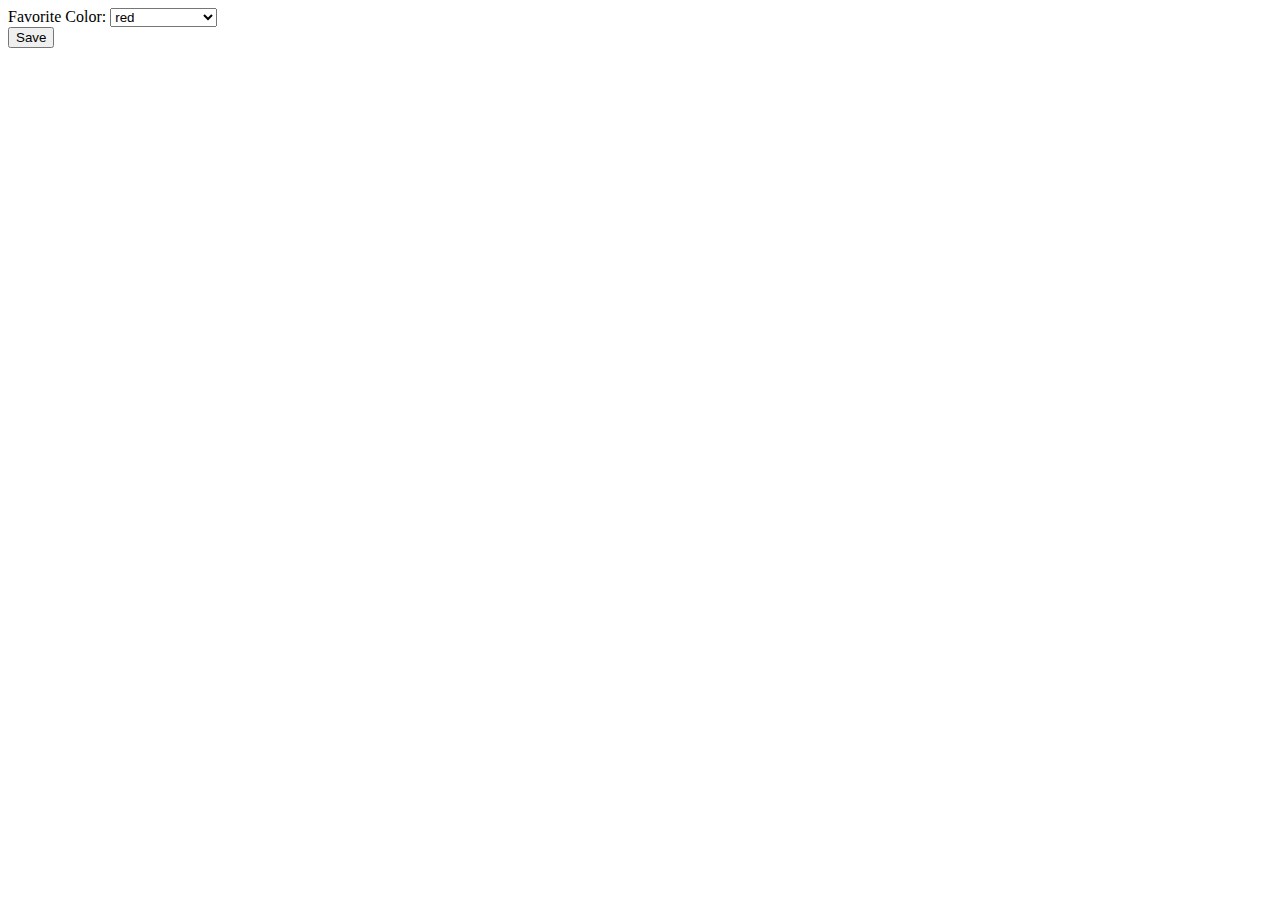
==== options.html @ 0485d7fa "Update" ====
<!DOCTYPE html>
<html lang="en">
<head>
    <meta charset="UTF-8">
    <title>Title</title>
</head>
<body>
Favorite Color:
<select id="color">
    <option value="0">red</option>
    <option value="1">pink</option>
    <option value="2">purple</option>
    <option value="3">demo</option>
    <option value="4">indigo</option>
    <option value="5">blue</option>
    <option value="6">lightBlue
    <option value="7">cyan</option>
    <option value="8">teal</option>
    <option value="9">green (official)</option>
    <option value="10">lightGreen
    <option value="11">lime</option>
    <option value="12">yellow</option>
    <option value="13">amber</option>
    <option value="14">orange</option>
    <option value="15">deepOrange
    <option value="16">brown</option>
    <option value="17">gray</option>
    <option value="18">blueGray</option>
    <option value="19">black</option>
</select>
<br>
<button id="button">Save</button>
<div id="status"></div>
<script src="options.js"></script>
</body>
</html>
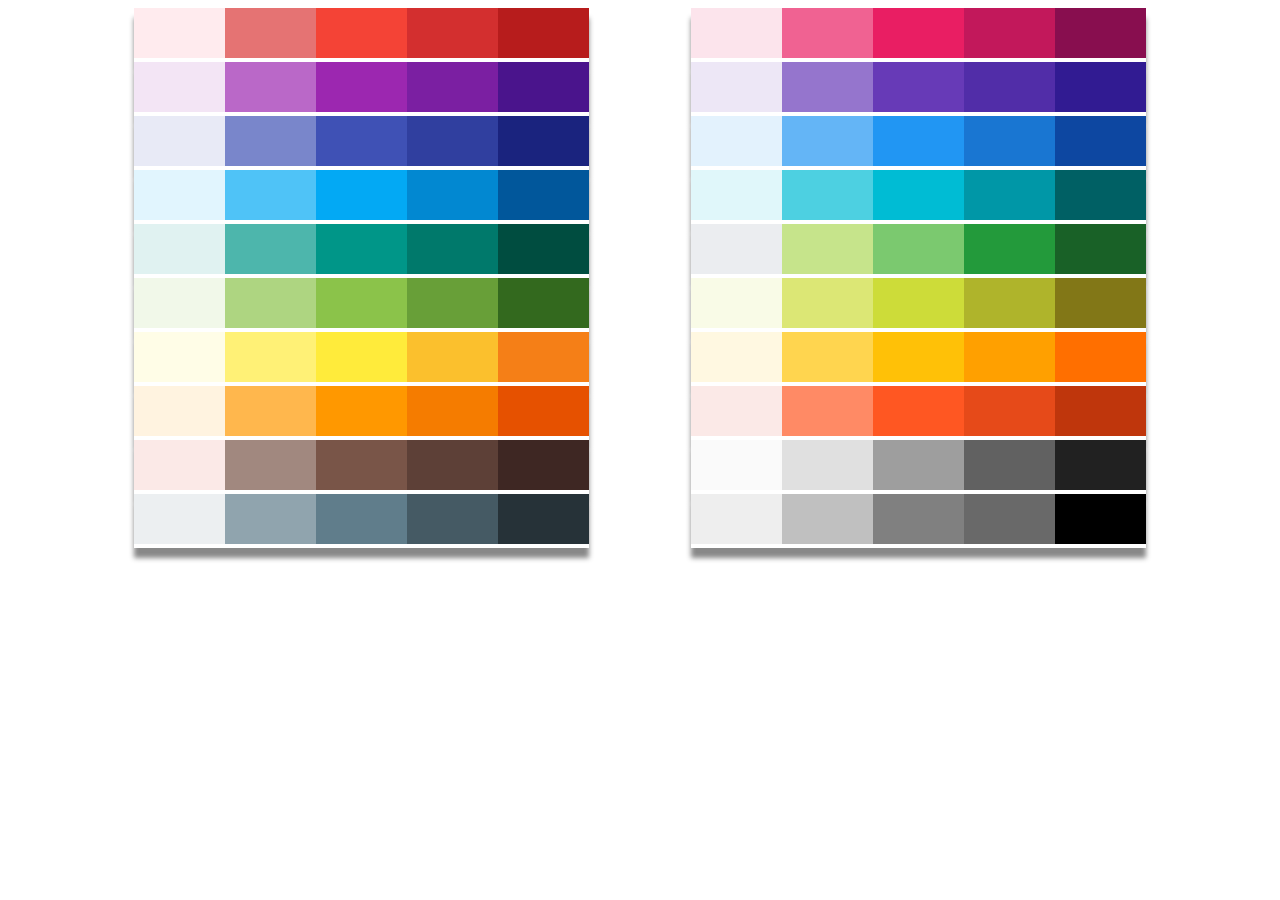
==== commit 58a78ad4: "Update" ====
--- a/options.html
+++ b/options.html
@@ -2,35 +2,148 @@
 <html lang="en">
 <head>
     <meta charset="UTF-8">
-    <title>Title</title>
+    <title>options</title>
+    <style>
+        span {
+            display: inline-block;
+            width: 20%;
+            height: 50px;
+        }
+
+        .clear {
+            clear: both;
+        }
+
+        #container {
+            width: 80%;
+            margin: auto;
+        }
+
+        .left,
+        .right {
+            width: 45%;
+            height: 35%;
+            box-shadow: 0 10px 5px #888;
+        }
+
+        .left:hover,
+        .right:hover {
+            cursor: pointer;
+        }
+
+        .left {
+            float: left;
+        }
+
+        .right {
+            float: right;
+        }
+    </style>
 </head>
 <body>
-Favorite Color:
-<select id="color">
-    <option value="0">red</option>
-    <option value="1">pink</option>
-    <option value="2">purple</option>
-    <option value="3">demo</option>
-    <option value="4">indigo</option>
-    <option value="5">blue</option>
-    <option value="6">lightBlue
-    <option value="7">cyan</option>
-    <option value="8">teal</option>
-    <option value="9">green (official)</option>
-    <option value="10">lightGreen
-    <option value="11">lime</option>
-    <option value="12">yellow</option>
-    <option value="13">amber</option>
-    <option value="14">orange</option>
-    <option value="15">deepOrange
-    <option value="16">brown</option>
-    <option value="17">gray</option>
-    <option value="18">blueGray</option>
-    <option value="19">black</option>
-</select>
-<br>
-<button id="button">Save</button>
-<div id="status"></div>
+<div id="container">
+    <div id="1" class="left" title="red">
+        <span style="background:#ffebee"></span><span style="background:#e57373"></span><span
+            style="background:#f44336"></span><span style="background:#d32f2f"></span><span
+            style="background:#b71c1c"></span>
+    </div>
+    <div id="2" class="right" title="pink">
+        <span style="background:#fce4ec"></span><span style="background:#f06292"></span><span
+            style="background:#e91e63"></span><span style="background:#c2185b"></span><span
+            style="background:#880e4f"></span>
+    </div>
+    <div id="3" class="left" title="purple">
+        <span style="background:#f3e5f5"></span><span style="background:#ba68c8"></span><span
+            style="background:#9c27b0"></span><span style="background:#7b1fa2"></span><span
+            style="background:#4a148c"></span>
+    </div>
+    <div id="4" class="right" title="deepPurple">
+        <span style="background:#ede7f6"></span><span style="background:#9575cd"></span><span
+            style="background:#673ab7"></span><span style="background:#512da8"></span><span
+            style="background:#311b92"></span>
+    </div>
+    <div id="5" class="left" title="indigo">
+        <span style="background:#e8eaf6"></span><span style="background:#7986cb"></span><span
+            style="background:#3f51b5"></span><span style="background:#303f9f"></span><span
+            style="background:#1a237e"></span>
+    </div>
+    <div id="6" class="right" title="blue">
+        <span style="background:#e3f2fd"></span><span style="background:#64b5f6"></span><span
+            style="background:#2196f3"></span><span style="background:#1976d2"></span><span
+            style="background:#0d47a1"></span>
+    </div>
+    <div id="7" class="left" title="lightBlue">
+        <span style="background:#e1f5fe"></span><span style="background:#4fc3f7"></span><span
+            style="background:#03a9f4"></span><span style="background:#0288d1"></span><span
+            style="background:#01579B"></span>
+    </div>
+    <div id="8" class="right" title="cyan">
+        <span style="background:#e0f7fa"></span><span style="background:#4dd0e1"></span><span
+            style="background:#00bcd4"></span><span style="background:#0097a7"></span><span
+            style="background:#006064"></span>
+    </div>
+    <div id="9" class="left" title="teal">
+        <span style="background:#e0f2f1"></span><span style="background:#4db6ac"></span><span
+            style="background:#009688"></span><span style="background:#00796b"></span><span
+            style="background:#004d40"></span>
+    </div>
+    <div id="10" class="right" title="green (official)">
+        <span style="background:#ebedf0"></span><span style="background:#c6e48b"></span><span
+            style="background:#7bc96f"></span><span style="background:#239a3b"></span><span
+            style="background:#196127"></span>
+    </div>
+    <div id="11" class="left" title="lightGreen">
+        <span style="background:#f1f8e9"></span><span style="background:#aed581"></span><span
+            style="background:#8bc34a"></span><span style="background:#689f38"></span><span
+            style="background:#33691E"></span>
+    </div>
+    <div id="12" class="right" title="lime">
+        <span style="background:#f9fbe7"></span><span style="background:#dce775"></span><span
+            style="background:#cddc39"></span><span style="background:#afb42b"></span><span
+            style="background:#827717"></span>
+    </div>
+    <div id="13" class="left" title="yellow">
+        <span style="background:#fffde7"></span><span style="background:#fff176"></span><span
+            style="background:#ffeb3b"></span><span style="background:#fbc02d"></span><span
+            style="background:#f57f17"></span>
+    </div>
+    <div id="14" class="right" title="amber">
+        <span style="background:#fff8e1"></span><span style="background:#ffd54f"></span><span
+            style="background:#ffc107"></span><span style="background:#ffa000"></span><span
+            style="background:#ff6f00"></span>
+    </div>
+    <div id="15" class="left" title="orange">
+        <span style="background:#fff3e0"></span><span style="background:#ffb74d"></span><span
+            style="background:#ff9800"></span><span style="background:#f57c00"></span><span
+            style="background:#e65100"></span>
+    </div>
+    <div id="16" class="right" title="deepOrange">
+        <span style="background:#fbe9e7"></span><span style="background:#ff8a65"></span><span
+            style="background:#ff5722"></span><span style="background:#e64a19"></span><span
+            style="background:#bf360C"></span>
+    </div>
+    <div id="17" class="left" title="brown">
+        <span style="background:#fbe9e7"></span><span style="background:#a1887f"></span><span
+            style="background:#795548"></span><span style="background:#5d4037"></span><span
+            style="background:#3e2723"></span>
+    </div>
+    <div id="18" class="right" title="gray">
+        <span style="background:#fafafa"></span><span style="background:#e0e0e0"></span><span
+            style="background:#9e9e9e"></span><span style="background:#616161"></span><span
+            style="background:#212121"></span>
+    </div>
+    <div id="19" class="left" title="blueGray">
+        <span style="background:#eceff1"></span><span style="background:#90a4ae"></span><span
+            style="background:#607d8b"></span><span style="background:#455a64"></span><span
+            style="background:#263238"></span>
+    </div>
+    <div id="20" class="right" title="black">
+        <span style="background:#eeeeee"></span><span style="background:#c0c0c0"></span><span
+            style="background:#808080"></span><span style="background:#696969"></span><span
+            style="background:#000000"></span>
+    </div>
+    <div class="clear"></div>
+</div>
 <script src="options.js"></script>
 </body>
 </html>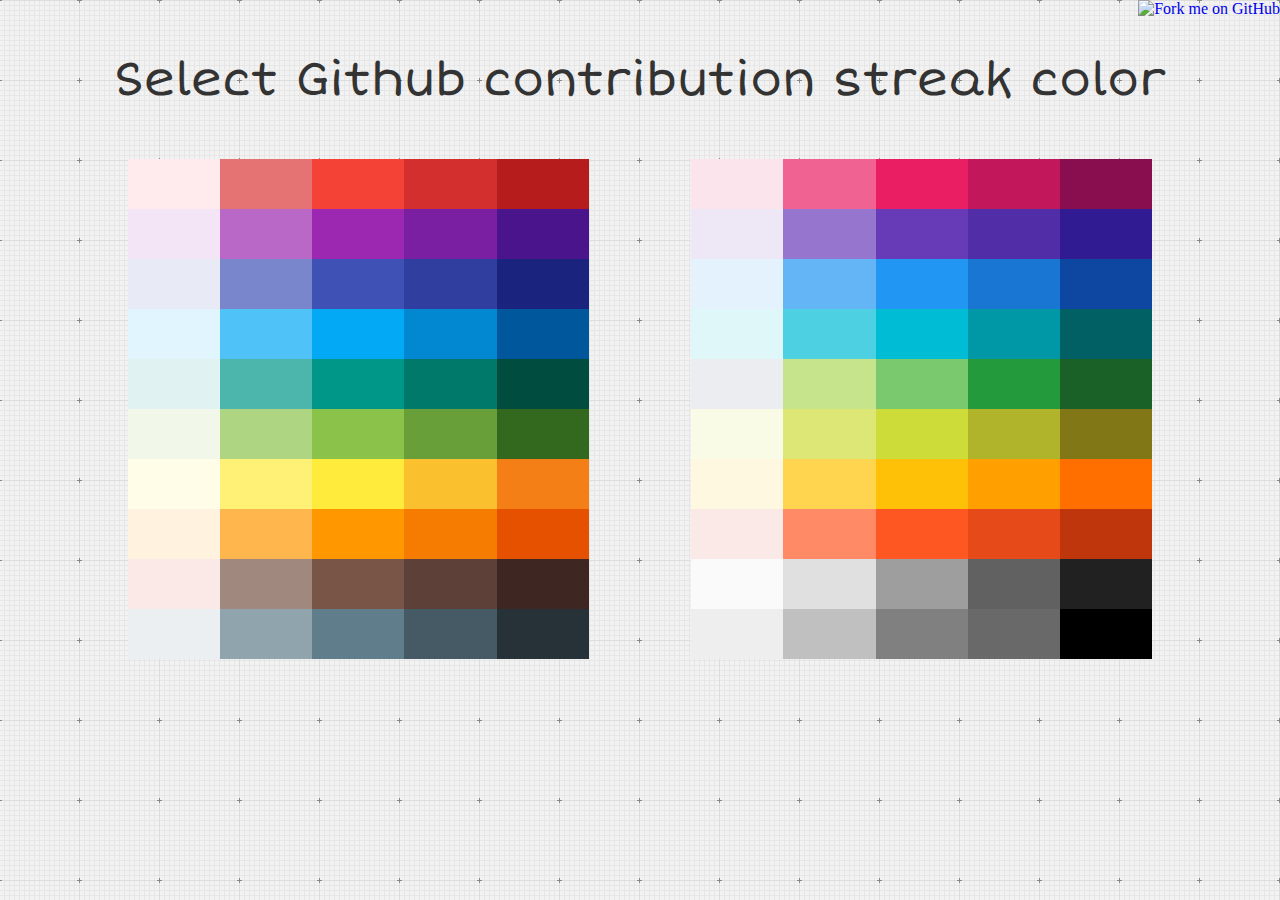
==== commit 02d2b521: "Update" ====
--- a/options.html
+++ b/options.html
@@ -4,14 +4,26 @@
     <meta charset="UTF-8">
     <title>options</title>
     <style>
-        span {
-            display: inline-block;
-            width: 20%;
-            height: 50px;
+        @import url('https://fonts.googleapis.com/css?family=Short+Stack');
+
+        * {
+            margin: 0;
+        }
+
+        body {
+            background: #333 url("bg.png");
         }
 
         .clear {
             clear: both;
+        }
+
+        #title {
+            font-family: 'Short Stack', cursive;
+            color: #333;
+            font-size: 3em;
+            text-align: center;
+            margin: 50px 0;
         }
 
         #container {
@@ -22,8 +34,7 @@
         .left,
         .right {
             width: 45%;
-            height: 35%;
-            box-shadow: 0 10px 5px #888;
+            height: 50px;
         }
 
         .left:hover,
@@ -38,112 +49,137 @@
         .right {
             float: right;
         }
+
+        span {
+            display: inline-block;
+            width: 20%;
+            height: 100%;
+        }
+
+        #selected,
+        #color {
+            height: 50px;
+            font-family: 'Short Stack', cursive;
+            font-size: 2em;
+            text-align: center;
+            padding-top: 30px;
+        }
     </style>
 </head>
 <body>
+<div id="title">
+    Select Github contribution streak color
+</div>
 <div id="container">
-    <div id="1" class="left" title="red">
+    <div id="0" class="left" title="red">
         <span style="background:#ffebee"></span><span style="background:#e57373"></span><span
             style="background:#f44336"></span><span style="background:#d32f2f"></span><span
             style="background:#b71c1c"></span>
     </div>
-    <div id="2" class="right" title="pink">
+    <div id="1" class="right" title="pink">
         <span style="background:#fce4ec"></span><span style="background:#f06292"></span><span
             style="background:#e91e63"></span><span style="background:#c2185b"></span><span
             style="background:#880e4f"></span>
     </div>
-    <div id="3" class="left" title="purple">
+    <div id="2" class="left" title="purple">
         <span style="background:#f3e5f5"></span><span style="background:#ba68c8"></span><span
             style="background:#9c27b0"></span><span style="background:#7b1fa2"></span><span
             style="background:#4a148c"></span>
     </div>
-    <div id="4" class="right" title="deepPurple">
+    <div id="3" class="right" title="deepPurple">
         <span style="background:#ede7f6"></span><span style="background:#9575cd"></span><span
             style="background:#673ab7"></span><span style="background:#512da8"></span><span
             style="background:#311b92"></span>
     </div>
-    <div id="5" class="left" title="indigo">
+    <div id="4" class="left" title="indigo">
         <span style="background:#e8eaf6"></span><span style="background:#7986cb"></span><span
             style="background:#3f51b5"></span><span style="background:#303f9f"></span><span
             style="background:#1a237e"></span>
     </div>
-    <div id="6" class="right" title="blue">
+    <div id="5" class="right" title="blue">
         <span style="background:#e3f2fd"></span><span style="background:#64b5f6"></span><span
             style="background:#2196f3"></span><span style="background:#1976d2"></span><span
             style="background:#0d47a1"></span>
     </div>
-    <div id="7" class="left" title="lightBlue">
+    <div id="6" class="left" title="lightBlue">
         <span style="background:#e1f5fe"></span><span style="background:#4fc3f7"></span><span
             style="background:#03a9f4"></span><span style="background:#0288d1"></span><span
             style="background:#01579B"></span>
     </div>
-    <div id="8" class="right" title="cyan">
+    <div id="7" class="right" title="cyan">
         <span style="background:#e0f7fa"></span><span style="background:#4dd0e1"></span><span
             style="background:#00bcd4"></span><span style="background:#0097a7"></span><span
             style="background:#006064"></span>
     </div>
-    <div id="9" class="left" title="teal">
+    <div id="8" class="left" title="teal">
         <span style="background:#e0f2f1"></span><span style="background:#4db6ac"></span><span
             style="background:#009688"></span><span style="background:#00796b"></span><span
             style="background:#004d40"></span>
     </div>
-    <div id="10" class="right" title="green (official)">
+    <div id="9" class="right" title="green (official)">
         <span style="background:#ebedf0"></span><span style="background:#c6e48b"></span><span
             style="background:#7bc96f"></span><span style="background:#239a3b"></span><span
             style="background:#196127"></span>
     </div>
-    <div id="11" class="left" title="lightGreen">
+    <div id="10" class="left" title="lightGreen">
         <span style="background:#f1f8e9"></span><span style="background:#aed581"></span><span
             style="background:#8bc34a"></span><span style="background:#689f38"></span><span
             style="background:#33691E"></span>
     </div>
-    <div id="12" class="right" title="lime">
+    <div id="11" class="right" title="lime">
         <span style="background:#f9fbe7"></span><span style="background:#dce775"></span><span
             style="background:#cddc39"></span><span style="background:#afb42b"></span><span
             style="background:#827717"></span>
     </div>
-    <div id="13" class="left" title="yellow">
+    <div id="12" class="left" title="yellow">
         <span style="background:#fffde7"></span><span style="background:#fff176"></span><span
             style="background:#ffeb3b"></span><span style="background:#fbc02d"></span><span
             style="background:#f57f17"></span>
     </div>
-    <div id="14" class="right" title="amber">
+    <div id="13" class="right" title="amber">
         <span style="background:#fff8e1"></span><span style="background:#ffd54f"></span><span
             style="background:#ffc107"></span><span style="background:#ffa000"></span><span
             style="background:#ff6f00"></span>
     </div>
-    <div id="15" class="left" title="orange">
+    <div id="14" class="left" title="orange">
         <span style="background:#fff3e0"></span><span style="background:#ffb74d"></span><span
             style="background:#ff9800"></span><span style="background:#f57c00"></span><span
             style="background:#e65100"></span>
     </div>
-    <div id="16" class="right" title="deepOrange">
+    <div id="15" class="right" title="deepOrange">
         <span style="background:#fbe9e7"></span><span style="background:#ff8a65"></span><span
             style="background:#ff5722"></span><span style="background:#e64a19"></span><span
             style="background:#bf360C"></span>
     </div>
-    <div id="17" class="left" title="brown">
+    <div id="16" class="left" title="brown">
         <span style="background:#fbe9e7"></span><span style="background:#a1887f"></span><span
             style="background:#795548"></span><span style="background:#5d4037"></span><span
             style="background:#3e2723"></span>
     </div>
-    <div id="18" class="right" title="gray">
+    <div id="17" class="right" title="gray">
         <span style="background:#fafafa"></span><span style="background:#e0e0e0"></span><span
             style="background:#9e9e9e"></span><span style="background:#616161"></span><span
             style="background:#212121"></span>
     </div>
-    <div id="19" class="left" title="blueGray">
+    <div id="18" class="left" title="blueGray">
         <span style="background:#eceff1"></span><span style="background:#90a4ae"></span><span
             style="background:#607d8b"></span><span style="background:#455a64"></span><span
             style="background:#263238"></span>
     </div>
-    <div id="20" class="right" title="black">
+    <div id="19" class="right" title="black">
         <span style="background:#eeeeee"></span><span style="background:#c0c0c0"></span><span
             style="background:#808080"></span><span style="background:#696969"></span><span
             style="background:#000000"></span>
     </div>
-    <div class="clear"></div>
+    <div id="selected" class="clear"></div>
+    <div id="color" class="clear"></div>
 </div>
+<a href="https://github.com/thu/github-colorful-streak" target="_blank">
+    <img style="position: absolute; top: 0; right: 0; border: 0;"
+         src="https://camo.githubusercontent.com/38ef81f8aca64bb9a64448d0d70f1308ef5341ab/68747470733a2f2f73332e616d617a6f6e6177732e636f6d2f6769746875622f726962626f6e732f666f726b6d655f72696768745f6461726b626c75655f3132313632312e706e67"
+         alt="Fork me on GitHub"
+         data-canonical-src="https://s3.amazonaws.com/github/ribbons/forkme_right_darkblue_121621.png">
+</a>
 <script src="options.js"></script>
 </body>
 </html>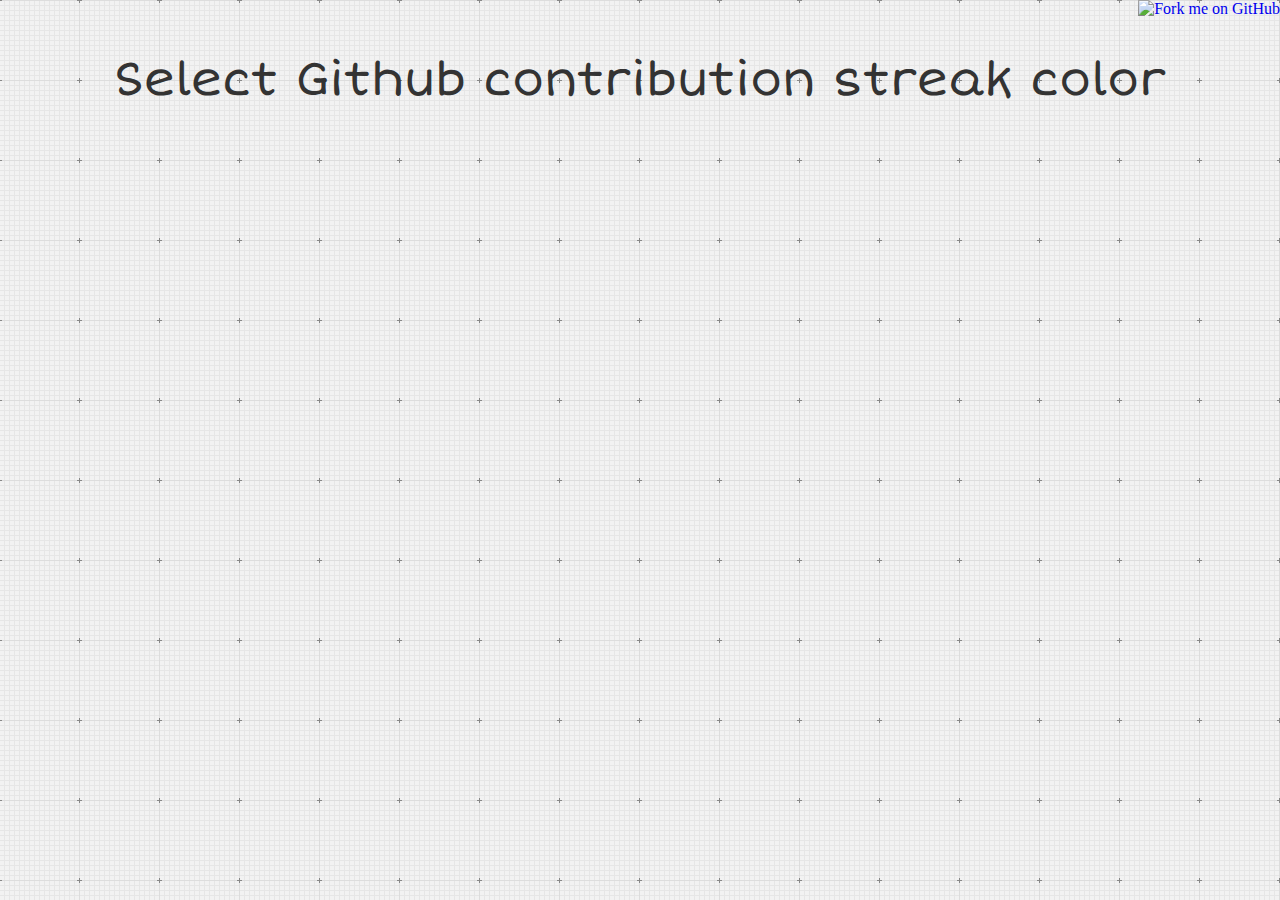
==== commit 16d0a2e0: "Update" ====
--- a/options.html
+++ b/options.html
@@ -4,182 +4,20 @@
     <meta charset="UTF-8">
     <title>options</title>
     <style>
-        @import url('https://fonts.googleapis.com/css?family=Short+Stack');
-
-        * {
-            margin: 0;
-        }
-
-        body {
-            background: #333 url("bg.png");
-        }
-
-        .clear {
-            clear: both;
-        }
-
-        #title {
-            font-family: 'Short Stack', cursive;
-            color: #333;
-            font-size: 3em;
-            text-align: center;
-            margin: 50px 0;
-        }
-
-        #container {
-            width: 80%;
-            margin: auto;
-        }
-
-        .left,
-        .right {
-            width: 45%;
-            height: 50px;
-        }
-
-        .left:hover,
-        .right:hover {
-            cursor: pointer;
-        }
-
-        .left {
-            float: left;
-        }
-
-        .right {
-            float: right;
-        }
-
-        span {
-            display: inline-block;
-            width: 20%;
-            height: 100%;
-        }
-
-        #selected,
-        #color {
-            height: 50px;
-            font-family: 'Short Stack', cursive;
-            font-size: 2em;
-            text-align: center;
-            padding-top: 30px;
-        }
+       @import "style.css";
     </style>
 </head>
 <body>
 <div id="title">
     Select Github contribution streak color
 </div>
-<div id="container">
-    <div id="0" class="left" title="red">
-        <span style="background:#ffebee"></span><span style="background:#e57373"></span><span
-            style="background:#f44336"></span><span style="background:#d32f2f"></span><span
-            style="background:#b71c1c"></span>
-    </div>
-    <div id="1" class="right" title="pink">
-        <span style="background:#fce4ec"></span><span style="background:#f06292"></span><span
-            style="background:#e91e63"></span><span style="background:#c2185b"></span><span
-            style="background:#880e4f"></span>
-    </div>
-    <div id="2" class="left" title="purple">
-        <span style="background:#f3e5f5"></span><span style="background:#ba68c8"></span><span
-            style="background:#9c27b0"></span><span style="background:#7b1fa2"></span><span
-            style="background:#4a148c"></span>
-    </div>
-    <div id="3" class="right" title="deepPurple">
-        <span style="background:#ede7f6"></span><span style="background:#9575cd"></span><span
-            style="background:#673ab7"></span><span style="background:#512da8"></span><span
-            style="background:#311b92"></span>
-    </div>
-    <div id="4" class="left" title="indigo">
-        <span style="background:#e8eaf6"></span><span style="background:#7986cb"></span><span
-            style="background:#3f51b5"></span><span style="background:#303f9f"></span><span
-            style="background:#1a237e"></span>
-    </div>
-    <div id="5" class="right" title="blue">
-        <span style="background:#e3f2fd"></span><span style="background:#64b5f6"></span><span
-            style="background:#2196f3"></span><span style="background:#1976d2"></span><span
-            style="background:#0d47a1"></span>
-    </div>
-    <div id="6" class="left" title="lightBlue">
-        <span style="background:#e1f5fe"></span><span style="background:#4fc3f7"></span><span
-            style="background:#03a9f4"></span><span style="background:#0288d1"></span><span
-            style="background:#01579B"></span>
-    </div>
-    <div id="7" class="right" title="cyan">
-        <span style="background:#e0f7fa"></span><span style="background:#4dd0e1"></span><span
-            style="background:#00bcd4"></span><span style="background:#0097a7"></span><span
-            style="background:#006064"></span>
-    </div>
-    <div id="8" class="left" title="teal">
-        <span style="background:#e0f2f1"></span><span style="background:#4db6ac"></span><span
-            style="background:#009688"></span><span style="background:#00796b"></span><span
-            style="background:#004d40"></span>
-    </div>
-    <div id="9" class="right" title="green (official)">
-        <span style="background:#ebedf0"></span><span style="background:#c6e48b"></span><span
-            style="background:#7bc96f"></span><span style="background:#239a3b"></span><span
-            style="background:#196127"></span>
-    </div>
-    <div id="10" class="left" title="lightGreen">
-        <span style="background:#f1f8e9"></span><span style="background:#aed581"></span><span
-            style="background:#8bc34a"></span><span style="background:#689f38"></span><span
-            style="background:#33691E"></span>
-    </div>
-    <div id="11" class="right" title="lime">
-        <span style="background:#f9fbe7"></span><span style="background:#dce775"></span><span
-            style="background:#cddc39"></span><span style="background:#afb42b"></span><span
-            style="background:#827717"></span>
-    </div>
-    <div id="12" class="left" title="yellow">
-        <span style="background:#fffde7"></span><span style="background:#fff176"></span><span
-            style="background:#ffeb3b"></span><span style="background:#fbc02d"></span><span
-            style="background:#f57f17"></span>
-    </div>
-    <div id="13" class="right" title="amber">
-        <span style="background:#fff8e1"></span><span style="background:#ffd54f"></span><span
-            style="background:#ffc107"></span><span style="background:#ffa000"></span><span
-            style="background:#ff6f00"></span>
-    </div>
-    <div id="14" class="left" title="orange">
-        <span style="background:#fff3e0"></span><span style="background:#ffb74d"></span><span
-            style="background:#ff9800"></span><span style="background:#f57c00"></span><span
-            style="background:#e65100"></span>
-    </div>
-    <div id="15" class="right" title="deepOrange">
-        <span style="background:#fbe9e7"></span><span style="background:#ff8a65"></span><span
-            style="background:#ff5722"></span><span style="background:#e64a19"></span><span
-            style="background:#bf360C"></span>
-    </div>
-    <div id="16" class="left" title="brown">
-        <span style="background:#fbe9e7"></span><span style="background:#a1887f"></span><span
-            style="background:#795548"></span><span style="background:#5d4037"></span><span
-            style="background:#3e2723"></span>
-    </div>
-    <div id="17" class="right" title="gray">
-        <span style="background:#fafafa"></span><span style="background:#e0e0e0"></span><span
-            style="background:#9e9e9e"></span><span style="background:#616161"></span><span
-            style="background:#212121"></span>
-    </div>
-    <div id="18" class="left" title="blueGray">
-        <span style="background:#eceff1"></span><span style="background:#90a4ae"></span><span
-            style="background:#607d8b"></span><span style="background:#455a64"></span><span
-            style="background:#263238"></span>
-    </div>
-    <div id="19" class="right" title="black">
-        <span style="background:#eeeeee"></span><span style="background:#c0c0c0"></span><span
-            style="background:#808080"></span><span style="background:#696969"></span><span
-            style="background:#000000"></span>
-    </div>
-    <div id="selected" class="clear"></div>
-    <div id="color" class="clear"></div>
-</div>
+<div id="container"></div>
 <a href="https://github.com/thu/github-colorful-streak" target="_blank">
     <img style="position: absolute; top: 0; right: 0; border: 0;"
          src="https://camo.githubusercontent.com/38ef81f8aca64bb9a64448d0d70f1308ef5341ab/68747470733a2f2f73332e616d617a6f6e6177732e636f6d2f6769746875622f726962626f6e732f666f726b6d655f72696768745f6461726b626c75655f3132313632312e706e67"
          alt="Fork me on GitHub"
          data-canonical-src="https://s3.amazonaws.com/github/ribbons/forkme_right_darkblue_121621.png">
 </a>
-<script src="options.js"></script>
+<script src="reset.js"></script>
 </body>
 </html>